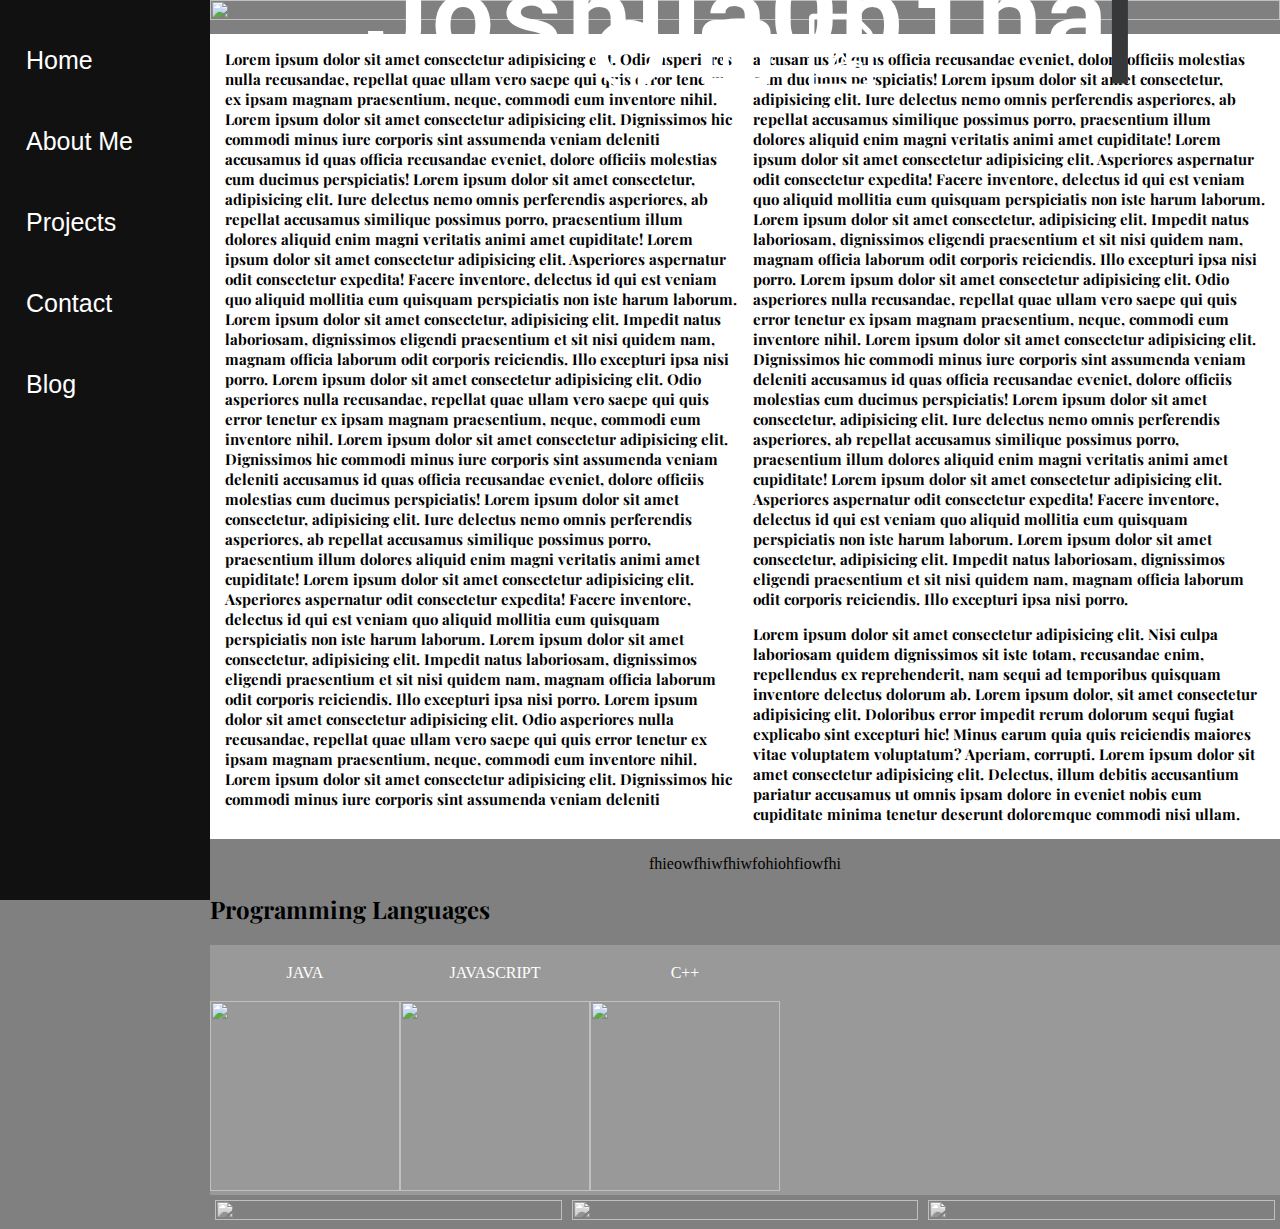
==== index.html @ 2908f367 "Addition of Glog button" ====
<!DOCTYPE html>
<html lang="en">
<head>
    <meta charset="UTF-8">
    <meta name="viewport" content="width=device-width, initial-scale=1.0">
    <meta http-equiv="X-UA-Compatible" content="ie=edge">
    <link rel="stylesheet" type="text/css" href="../stylesheet/casualhomestylesheet.css">
    <link rel="stylesheet" href="https://cdnjs.cloudflare.com/ajax/libs/font-awesome/4.7.0/css/font-awesome.min.css">
    <title>Home</title>
</head>
<body>
    <aside>
        <div class="sidenav">
        
               <div class="home">    <a href="/index.html">Home </a></div>
               <div class="about">   <a href="../html/about.html">About Me</a></div>     
               <div class="projects"><a href="../html/projects.html">Projects</a></div> <!--Fix the class name to projects -->
               <div class="contact"> <a href="../html/contact.html">Contact</a></div>  <!--Use jQuery to allow for smooth scrolling -->              
               <div class="blog">    <a href="/index.html">Blog</a></div>
        </div>
    </aside>

    <main>
        <div class="container">
        <img src="../img/main-img.jpg">
        <div class="search-container">
        <form>
            <!-- <input type="text" placeholder="Search.." name="search" id="search" onkeydown="return myFunction()" > -->
            <!-- <button type="submit"><i class="fa fa-search"></i></button> -->
        </form>
        </div>
        <div class="center-head"><h1>JoshuaObiha</h1></div>

        <a href="https://github.com/obihakenobi" target="_blank" class="fa fa-github" id="github-logo"></a>
        <a href="https://www.linkedin.com/in/joshua-obiha-6b6527150" target="_blank" class="fa fa-linkedin-square" id="linkedin-logo"></a>
        <a href="../pdf/Resume.pdf" target="_blank" class="fa fa-file-pdf-o" id="pdf-logo"></a>


        <!-- <form class="button-one" action="casualhome.html">/////////////////////////////////////////////////////////////////////////////////////////// -->
  
        <!-- <div class="button-one"><a href="../pdf/Resume.pdf"> RESUME </a></div> -->
        </div>
        <h1 class="header-one">Lorem ipsum dolor sit amet consectetur adipisicing elit. Odio asperiores nulla recusandae, repellat quae ullam vero saepe qui quis error tenetur ex ipsam magnam praesentium, neque, commodi eum inventore nihil.
                               Lorem ipsum dolor sit amet consectetur adipisicing elit. Dignissimos hic commodi minus iure corporis sint assumenda veniam deleniti accusamus id quas officia recusandae eveniet, dolore officiis molestias cum ducimus perspiciatis!
                               Lorem ipsum dolor sit amet consectetur, adipisicing elit. Iure delectus nemo omnis perferendis asperiores, ab repellat accusamus similique possimus porro, praesentium illum dolores aliquid enim magni veritatis animi amet cupiditate!
                               Lorem ipsum dolor sit amet consectetur adipisicing elit. Asperiores aspernatur odit consectetur expedita! Facere inventore, delectus id qui est veniam quo aliquid mollitia eum quisquam perspiciatis non iste harum laborum.
                               Lorem ipsum dolor sit amet consectetur, adipisicing elit. Impedit natus laboriosam, dignissimos eligendi praesentium et sit nisi quidem nam, magnam officia laborum odit corporis reiciendis. Illo excepturi ipsa nisi porro.
                               Lorem ipsum dolor sit amet consectetur adipisicing elit. Odio asperiores nulla recusandae, repellat quae ullam vero saepe qui quis error tenetur ex ipsam magnam praesentium, neque, commodi eum inventore nihil.
                               Lorem ipsum dolor sit amet consectetur adipisicing elit. Dignissimos hic commodi minus iure corporis sint assumenda veniam deleniti accusamus id quas officia recusandae eveniet, dolore officiis molestias cum ducimus perspiciatis!
                               Lorem ipsum dolor sit amet consectetur, adipisicing elit. Iure delectus nemo omnis perferendis asperiores, ab repellat accusamus similique possimus porro, praesentium illum dolores aliquid enim magni veritatis animi amet cupiditate!
                               Lorem ipsum dolor sit amet consectetur adipisicing elit. Asperiores aspernatur odit consectetur expedita! Facere inventore, delectus id qui est veniam quo aliquid mollitia eum quisquam perspiciatis non iste harum laborum.
                               Lorem ipsum dolor sit amet consectetur, adipisicing elit. Impedit natus laboriosam, dignissimos eligendi praesentium et sit nisi quidem nam, magnam officia laborum odit corporis reiciendis. Illo excepturi ipsa nisi porro.
                               Lorem ipsum dolor sit amet consectetur adipisicing elit. Odio asperiores nulla recusandae, repellat quae ullam vero saepe qui quis error tenetur ex ipsam magnam praesentium, neque, commodi eum inventore nihil.
                               Lorem ipsum dolor sit amet consectetur adipisicing elit. Dignissimos hic commodi minus iure corporis sint assumenda veniam deleniti accusamus id quas officia recusandae eveniet, dolore officiis molestias cum ducimus perspiciatis!
                               Lorem ipsum dolor sit amet consectetur, adipisicing elit. Iure delectus nemo omnis perferendis asperiores, ab repellat accusamus similique possimus porro, praesentium illum dolores aliquid enim magni veritatis animi amet cupiditate!
                               Lorem ipsum dolor sit amet consectetur adipisicing elit. Asperiores aspernatur odit consectetur expedita! Facere inventore, delectus id qui est veniam quo aliquid mollitia eum quisquam perspiciatis non iste harum laborum.
                               Lorem ipsum dolor sit amet consectetur, adipisicing elit. Impedit natus laboriosam, dignissimos eligendi praesentium et sit nisi quidem nam, magnam officia laborum odit corporis reiciendis. Illo excepturi ipsa nisi porro.
                               Lorem ipsum dolor sit amet consectetur adipisicing elit. Odio asperiores nulla recusandae, repellat quae ullam vero saepe qui quis error tenetur ex ipsam magnam praesentium, neque, commodi eum inventore nihil.
                               Lorem ipsum dolor sit amet consectetur adipisicing elit. Dignissimos hic commodi minus iure corporis sint assumenda veniam deleniti accusamus id quas officia recusandae eveniet, dolore officiis molestias cum ducimus perspiciatis!
                               Lorem ipsum dolor sit amet consectetur, adipisicing elit. Iure delectus nemo omnis perferendis asperiores, ab repellat accusamus similique possimus porro, praesentium illum dolores aliquid enim magni veritatis animi amet cupiditate!
                               Lorem ipsum dolor sit amet consectetur adipisicing elit. Asperiores aspernatur odit consectetur expedita! Facere inventore, delectus id qui est veniam quo aliquid mollitia eum quisquam perspiciatis non iste harum laborum.
                               Lorem ipsum dolor sit amet consectetur, adipisicing elit. Impedit natus laboriosam, dignissimos eligendi praesentium et sit nisi quidem nam, magnam officia laborum odit corporis reiciendis. Illo excepturi ipsa nisi porro.

                               <p>
                                   Lorem ipsum dolor sit amet consectetur adipisicing elit. Nisi culpa laboriosam quidem dignissimos sit iste totam, recusandae enim, repellendus ex reprehenderit, nam sequi ad temporibus quisquam inventore delectus dolorum ab. Lorem ipsum dolor, sit amet consectetur adipisicing elit. Doloribus error impedit rerum dolorum sequi fugiat explicabo sint excepturi hic! Minus earum quia quis reiciendis maiores vitae voluptatem voluptatum? Aperiam, corrupti.
                                   Lorem ipsum dolor sit amet consectetur adipisicing elit. Delectus, illum debitis accusantium pariatur accusamus ut omnis ipsam dolore in eveniet nobis eum cupiditate minima tenetur deserunt doloremque commodi nisi ullam.
                               </p>
        </h1>
        <p  class="paragraph-one">fhieowfhiwfhiwfohiohfiowfhi</p>


        <h2 class="header-two"> Programming Languages</h2>
        <ul>
            <li><a href="/html/projects.html">JAVA</a>
                <img src="https://wiki.faforever.com/images/2/21/Java_logo.jpg" style="width:190px;height:190px;"/>
            </li>
            <li><a href="/html/projects.html">JAVASCRIPT</a>
                <img src="http://pluspng.com/img-png/logo-javascript-png-file-javascript-logo-png-1052.png" style="width:190px;height:190px;"/>
            <li><a href="/html/projects.html">C++</a>
                <img src="https://i.redd.it/31b2ii8hchi31.jpg" style="width:190px;height:190px;"/>    
        </ul>
           







        <div class="row">
                <div class="column">
                    <img class="image-one" src="../img/img1.jpg" style="width: 100%;  ">
                </div>
                <div class="column">
                    <img class="image-two" src="../img/img2.jpg" style="width: 100%">
                </div>
                <div class="column">
                    <img class="image-three" src="../img/img3.jpg" style="width: 100%">
                </div>
        </div>

    </main>

    <!-- <div class="container-three"></div> -->


    <script>
        function myFunction(){
            console.log(document.getElementById('search').value);
        }

    </script>

    

    
    
</body>
</html>
---- stylesheet/casualhomestylesheet.css ----
@import url('https://fonts.googleapis.com/css?family=Playfair+Display');
@import url('https://fonts.googleapis.com/css?family=Roboto+Mono');


*{
    box-sizing: border-box;
}
body, html{
    height: calc(100% - 2em);
    margin: 0;
    /* font-family: '' */
    scrollbar-width: none;   
}
::-webkit-scrollbar {
    width: 0px;  /* Remove scrollbar space */
    background: transparent;  /* Optional: just make scrollbar invisible */
}

body{
    background: gray;
    background-repeat: no-repeat;
    background-attachment: fixed; 
    scrollbar-width: none; 
    overflow: -moz-scrollbars-none;
}

aside{
    /* color: #818181;
    display: grid;
    grid-template-columns: 1px;
    padding: 5em;  */
    background: blue;
}

div.sidenav{
    background: #111111;
    height: 100%;
    width: 210px;
    position: fixed;
    z-index: 1;
    top: 0;
    left: 0;
    /* background-color: #818181; */
    overflow-x: hidden;
    padding-top: 20px;
}

div.sidenav a{
    padding: 10px;
    text-decoration: none;
    font-size: 25px;
    color: #ffffff;
    font-family: -apple-system, BlinkMacSystemFont, 'Segoe UI', Roboto, Oxygen, Ubuntu, Cantarell, 'Open Sans', 'Helvetica Neue', sans-serif;
    display: block;
}

div.home{
    background: #111111;
    padding: 1em;
}
.home:hover{
    background-color: #ffffff; 

}
div.about{
    background: #111111;
    padding: 1em;
}
.about:hover{
    background-color: #ffffff;
}
div.projects{
    background: #111111;
    padding: 1em;
}
.projects:hover{
    background-color: #ffffff;
}

div.contact{
    background: #111111;
    padding: 1em;
}
.contact:hover{
    background-color: #ffffff;
}

div.blog{
    background: #111111;
    padding: 1em;
}
.blog:hover{
    background-color: #ffffff; 

}


div.sidenav a:hover{
    color: black;
}

main{
    margin-left: 210px;
    height: 100%; 
    background: gray;
   
    /* overflow: hidden; */
}
div.container{
    position: relative;
    text-align: center;
    color: #ffffff;
}
div.search-container{
    position: absolute;
    top: 1%;
    left: 83%;
    /* text-align: center; */
    width: 1em;
    height: 4em;
    

}

.search-container input[type=text] {
    padding: 6px;
    font-size: 17px;
    cursor: pointer;
    text-align: center;
    
    
}

.center-head h1{
    position: absolute; 
    top: 45%;
    left: 50%;
    transform: translate(-50%, -50%);
    color: #ffffff;
    font-family: 'Roboto Mono', monospace;
    font-size: 110px;
    overflow: hidden;

    border-right: .15em solid rgb(54, 56, 58);

    white-space: nowrap;

    margin: 0 auto;

    letter-spacing: .02em;
    -webkit-animation: typing 3.5s steps(30, end),blink-caret .5 steps-end infinite;

    animation: typing 3.5s steps(30, end), blink-caret .5s steps-end infinite;
}

#github-logo{
    position: absolute;
    font-size: 5em;
    text-align: center;
    top:  60%;
    left: 36%;
    text-decoration: none;   
}
#github-logo:link{
    color: #ffffff;
}
#github-logo:visited{
    color: #ffffff;
}
#github-logo:hover{
    color: #999999;
}
#github-logo:active{
    color: #ffffff;
}


#linkedin-logo{
    position: absolute;
    font-size: 5em;
    text-align: center;
    top:  60%;
    left: 46%;
    text-decoration: none;
}
#linkedin-logo:link{
    color: #ffffff;
}
#linkedin-logo:visited{
    color: #ffffff;
}
#linkedin-logo:hover{
    color: #999999;
}
#linkedin-logo:active{
    color: #ffffff;
}


#pdf-logo{
    position: absolute;
    font-size: 75px;
    text-align: center;
    top:  60%;
    left: 56%;
    text-decoration: none;   
}
#pdf-logo:link{
    color: #ffffff;
}
#pdf-logo:visited{
    color: #ffffff;
}
#pdf-logo:hover{
    color: #999999;
}
#pdf-logo:active{
    color: #ffffff;
}


@-webkit-keyframes typing {
    from { width: 0; }
    to {width: 100%; }
}
@-webkit-keyframes blink-caret {
    from, to { border-color: transparent; }
    50% { border-color: orange; }

}


@keyframes typing {
    from { width: 0; }
    to { width: 100%; }
}

@keyframes blink-caret {
    from, to { border-color: transparent; }
    50% { border-color: orange; }
  }


img{
    width: 100%;
    height: 70%;
}
div.column {
    float: left;
    width: 33.33%;
    padding: 5px;
  }

div.row::after {
    content: "";
    clear: both;
    display: table;
  }

ul {
    list-style-type: none;
    margin: 0;
    padding: 0;
    overflow: hidden;
    background-color: #999999;
  }
  
  li {
    float: left;
  }
  
  li a {
    display: grid;
    color: white;
    text-align: center;
    padding: 19px 19px;
    text-decoration: none;
  }
  
  /* Change the link color to #111 (black) on hover */
  li a:hover {
    background-color: #111;
  }

img.image-one {-webkit-filter: grayscale(100%);filter: grayscale(100%);} 
img.image-two {-webkit-filter: grayscale(100%);filter: grayscale(100%);} 
img.image-three {-webkit-filter: grayscale(100%);filter: grayscale(100%);}

button.button-one{
    position: absolute;
    color: white;
    left: 44.1%;
    top: 80%;
    height: 80px;
    width: 200px;
    background: black;
    /* text-align: center; */
}

h1.header-one{
    font-family: 'Playfair Display', serif;
    font-size: 15px;
    padding: 1em;
    width: 100%;
    column-count: 2;
    background: #ffffff;
}

h2.header-two{
    font-family: 'Playfair Display', serif;
    font-size: 15px auto;
    /* padding: 1em; */
    width: 50%;
}
p.paragraph-one{
    /* background: red; */
    text-align: center;

}
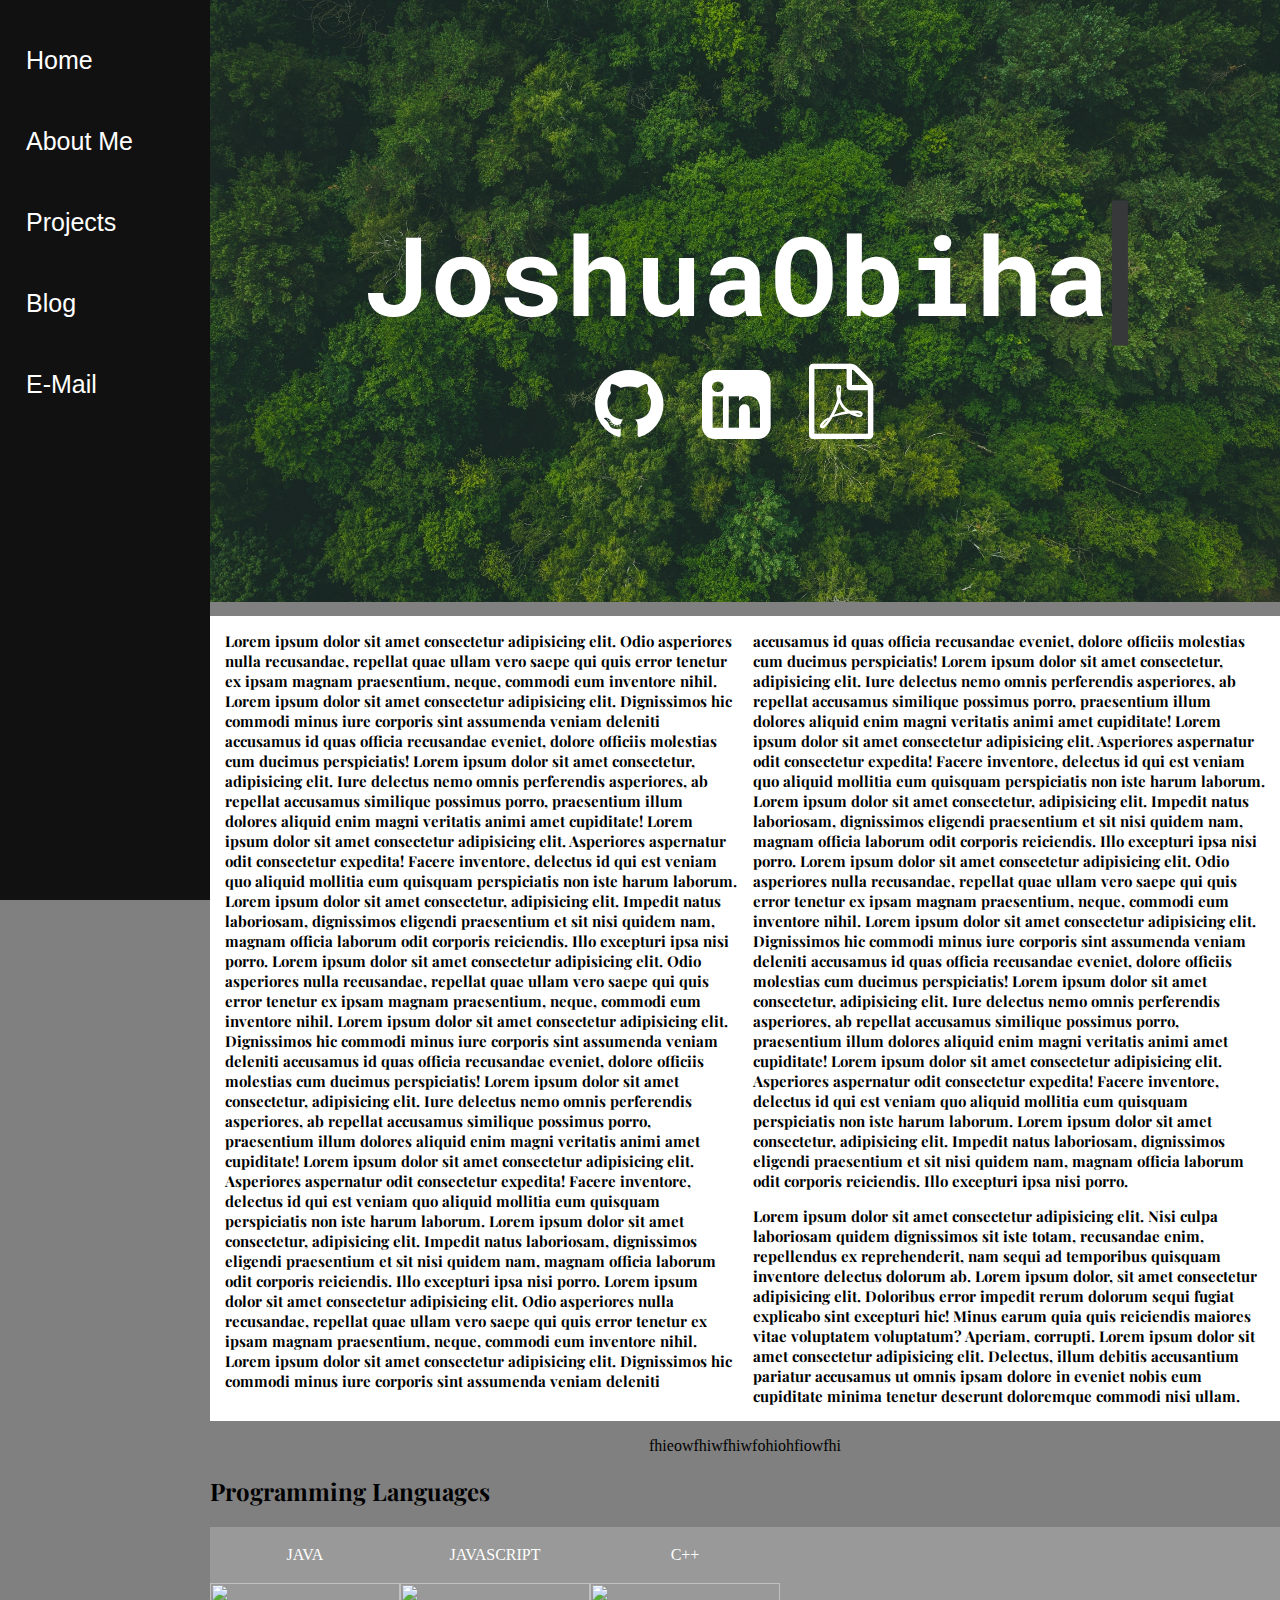
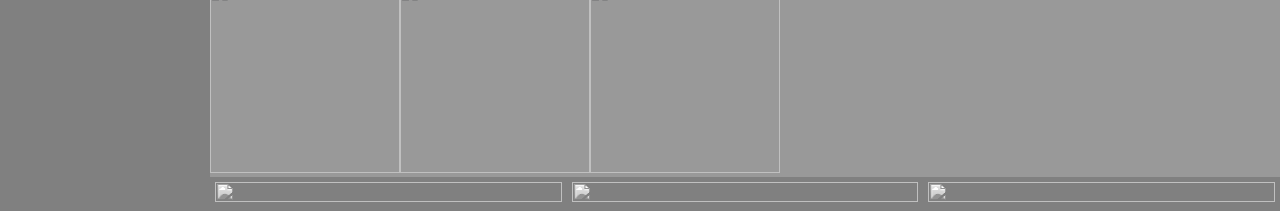
==== commit 2dacfc59: "Automatic Image slides" ====
--- a/index.html
+++ b/index.html
@@ -15,20 +15,41 @@
                <div class="home">    <a href="/index.html">Home </a></div>
                <div class="about">   <a href="../html/about.html">About Me</a></div>     
                <div class="projects"><a href="../html/projects.html">Projects</a></div> <!--Fix the class name to projects -->
-               <div class="contact"> <a href="../html/contact.html">Contact</a></div>  <!--Use jQuery to allow for smooth scrolling -->              
                <div class="blog">    <a href="/index.html">Blog</a></div>
+               <div class="contact"> <a href="mailto:joshua.obiha@hotmail.com" target="_top">E-Mail</a></div>  <!--Use jQuery to allow for smooth scrolling -->              
+             
         </div>
     </aside>
 
     <main>
         <div class="container">
-        <img src="../img/main-img.jpg">
-        <div class="search-container">
-        <form>
-            <!-- <input type="text" placeholder="Search.." name="search" id="search" onkeydown="return myFunction()" > -->
-            <!-- <button type="submit"><i class="fa fa-search"></i></button> -->
-        </form>
+        <!-- <img src="../img/main-img.jpg"> -->
+        <div class="mySlides fade">
+            
+                <img src="../img/main-img-1.jpg">
+        
+              </div>
+        <div class="mySlides fade">
+         
+                <img src="../img/main-img-2.jpg">
+               
         </div>
+        <div class="mySlides fade">
+             
+                <img src="../img/main-img-3.jpg">
+                
+        </div>
+        <div class="mySlides fade">
+                
+                <img src="../img/main-img-4.jpg">
+              
+        </div>
+        <div class="mySlides fade">
+               
+                <img src="../img/main-img-5.jpg">
+               
+        </div> 
+        
         <div class="center-head"><h1>JoshuaObiha</h1></div>
 
         <a href="https://github.com/obihakenobi" target="_blank" class="fa fa-github" id="github-logo"></a>
@@ -40,6 +61,16 @@
   
         <!-- <div class="button-one"><a href="../pdf/Resume.pdf"> RESUME </a></div> -->
         </div>
+
+
+        <div style="text-align: center">
+        <span class="dot"></span>
+        <span class="dot"></span>
+        <span class="dot"></span>
+        <span class="dot"></span>
+        <span class="dot"></span>
+    </div>
+
         <h1 class="header-one">Lorem ipsum dolor sit amet consectetur adipisicing elit. Odio asperiores nulla recusandae, repellat quae ullam vero saepe qui quis error tenetur ex ipsam magnam praesentium, neque, commodi eum inventore nihil.
                                Lorem ipsum dolor sit amet consectetur adipisicing elit. Dignissimos hic commodi minus iure corporis sint assumenda veniam deleniti accusamus id quas officia recusandae eveniet, dolore officiis molestias cum ducimus perspiciatis!
                                Lorem ipsum dolor sit amet consectetur, adipisicing elit. Iure delectus nemo omnis perferendis asperiores, ab repellat accusamus similique possimus porro, praesentium illum dolores aliquid enim magni veritatis animi amet cupiditate!
@@ -105,11 +136,26 @@
 
 
     <script>
-        function myFunction(){
-            console.log(document.getElementById('search').value);
+        var slideIndex = 0;
+        showSlides();
+        
+        function showSlides() {
+          var i;
+          var slides = document.getElementsByClassName("mySlides");
+          var dots = document.getElementsByClassName("dot");
+          for (i = 0; i < slides.length; i++) {
+            slides[i].style.display = "none";  
+          }
+          slideIndex++;
+          if (slideIndex > slides.length) {slideIndex = 1}    
+          for (i = 0; i < dots.length; i++) {
+            dots[i].className = dots[i].className.replace(" active", "");
+          }
+          slides[slideIndex-1].style.display = "block";  
+          dots[slideIndex-1].className += " active";
+          setTimeout(showSlides, 60000); // Change image every 60 seconds
         }
-
-    </script>
+        </script>
 
     
 
--- a/stylesheet/casualhomestylesheet.css
+++ b/stylesheet/casualhomestylesheet.css
@@ -5,6 +5,8 @@
 *{
     box-sizing: border-box;
 }
+
+
 body, html{
     height: calc(100% - 2em);
     margin: 0;
@@ -111,6 +113,25 @@
     text-align: center;
     color: #ffffff;
 }
+
+
+
+.fade {
+    -webkit-animation-name: fade;
+    -webkit-animation-duration: 1.5s; 
+    animation-name: fade;
+    animation-duration: 1.5s;
+}
+
+@-webkit-keyframes fade {
+    from {opacity: .04}
+    to {opacity: 1}
+}
+
+@keyframes fade {
+    from {opacity: .04}
+    to {opacity: 1}
+}
 div.search-container{
     position: absolute;
     top: 1%;
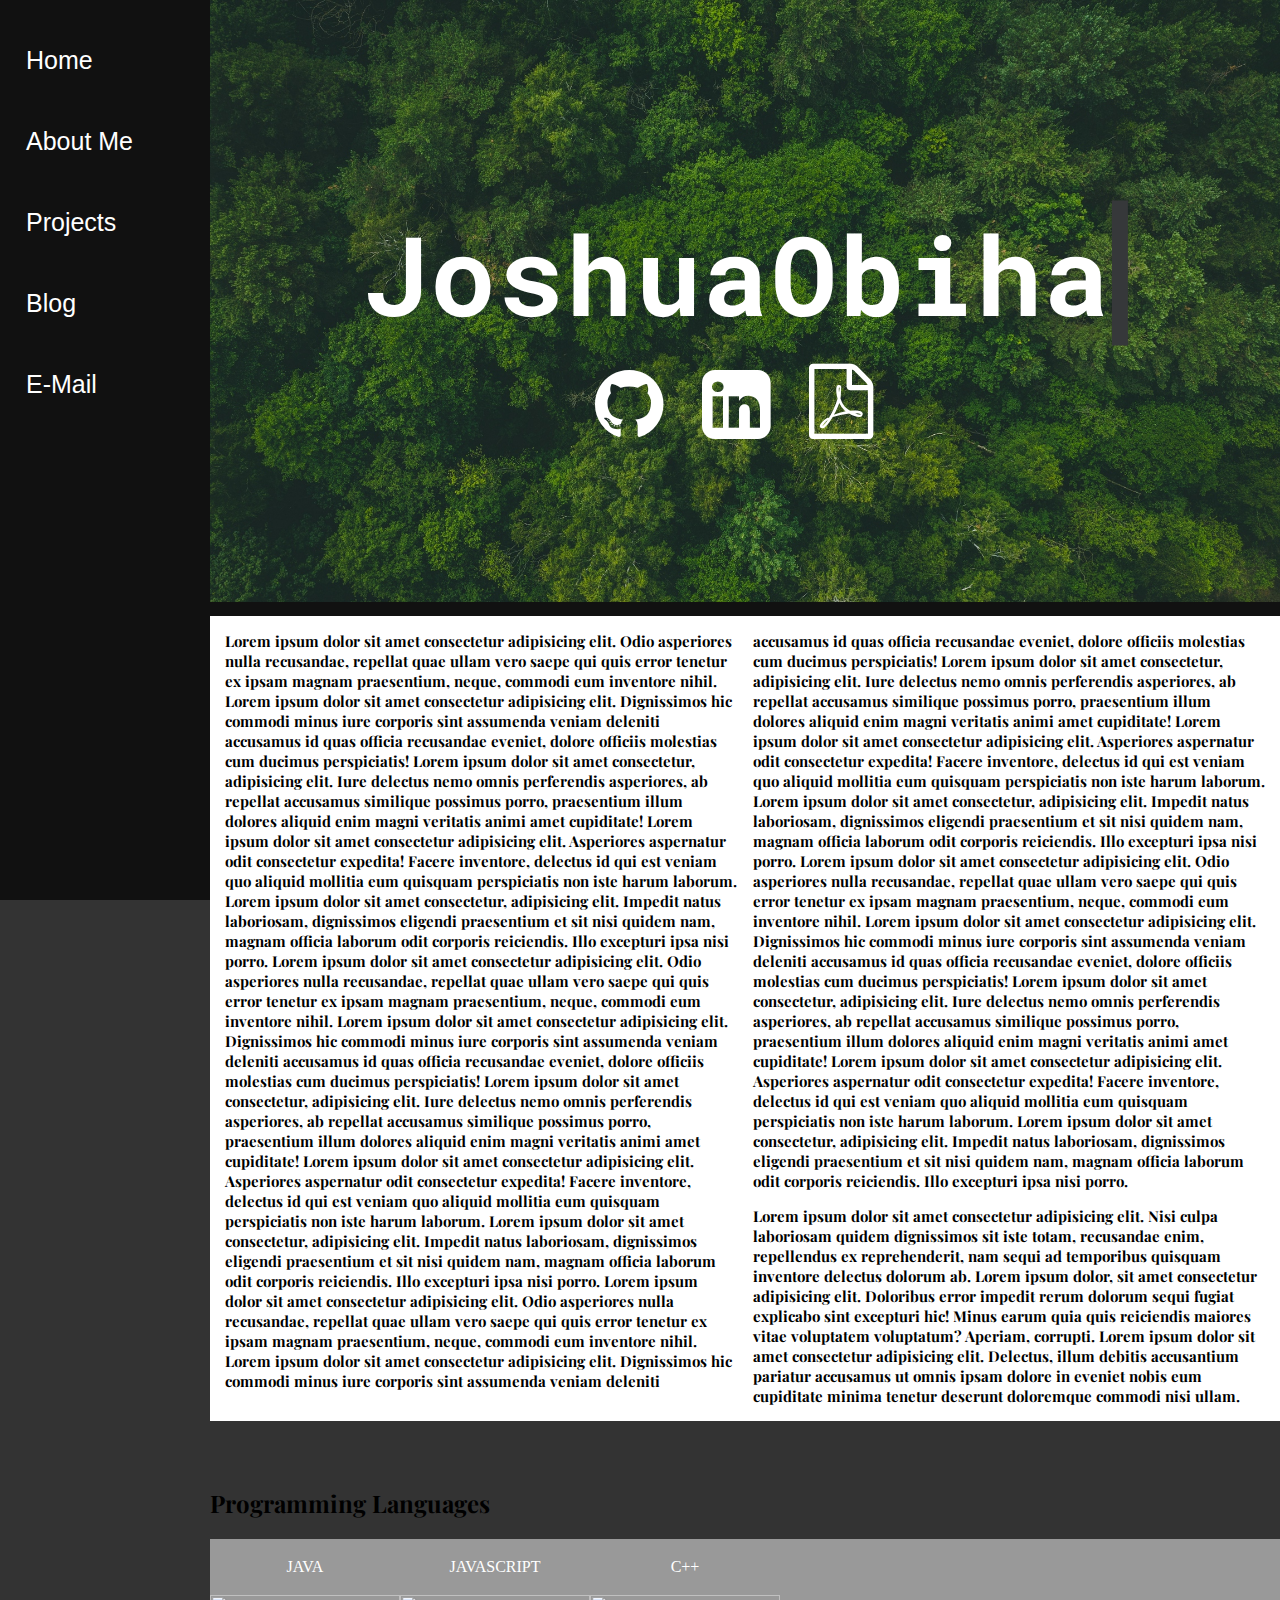
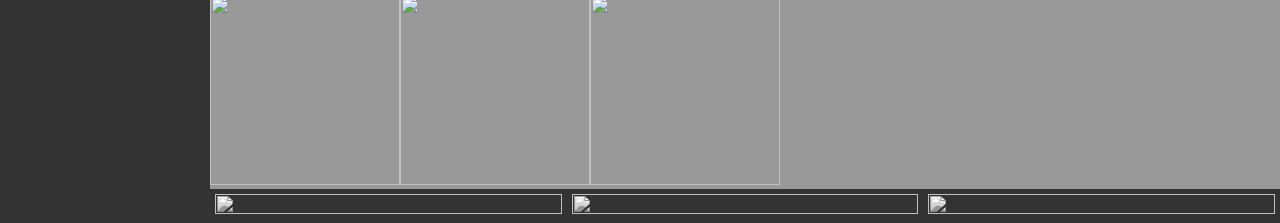
==== commit 3b5787a5: "Body colour Change" ====
--- a/index.html
+++ b/index.html
@@ -97,8 +97,10 @@
                                    Lorem ipsum dolor sit amet consectetur adipisicing elit. Delectus, illum debitis accusantium pariatur accusamus ut omnis ipsam dolore in eveniet nobis eum cupiditate minima tenetur deserunt doloremque commodi nisi ullam.
                                </p>
         </h1>
-        <p  class="paragraph-one">fhieowfhiwfhiwfohiohfiowfhi</p>
+        <!-- <p  class="paragraph-one"></p> -->
 
+        <br>
+        <br>
 
         <h2 class="header-two"> Programming Languages</h2>
         <ul>
@@ -132,7 +134,7 @@
 
     </main>
 
-    <!-- <div class="container-three"></div> -->
+   
 
 
     <script>
--- a/stylesheet/casualhomestylesheet.css
+++ b/stylesheet/casualhomestylesheet.css
@@ -19,7 +19,7 @@
 }
 
 body{
-    background: gray;
+    background: #333333;
     background-repeat: no-repeat;
     background-attachment: fixed; 
     scrollbar-width: none; 
@@ -104,7 +104,7 @@
 main{
     margin-left: 210px;
     height: 100%; 
-    background: gray;
+    background: #111111;
    
     /* overflow: hidden; */
 }
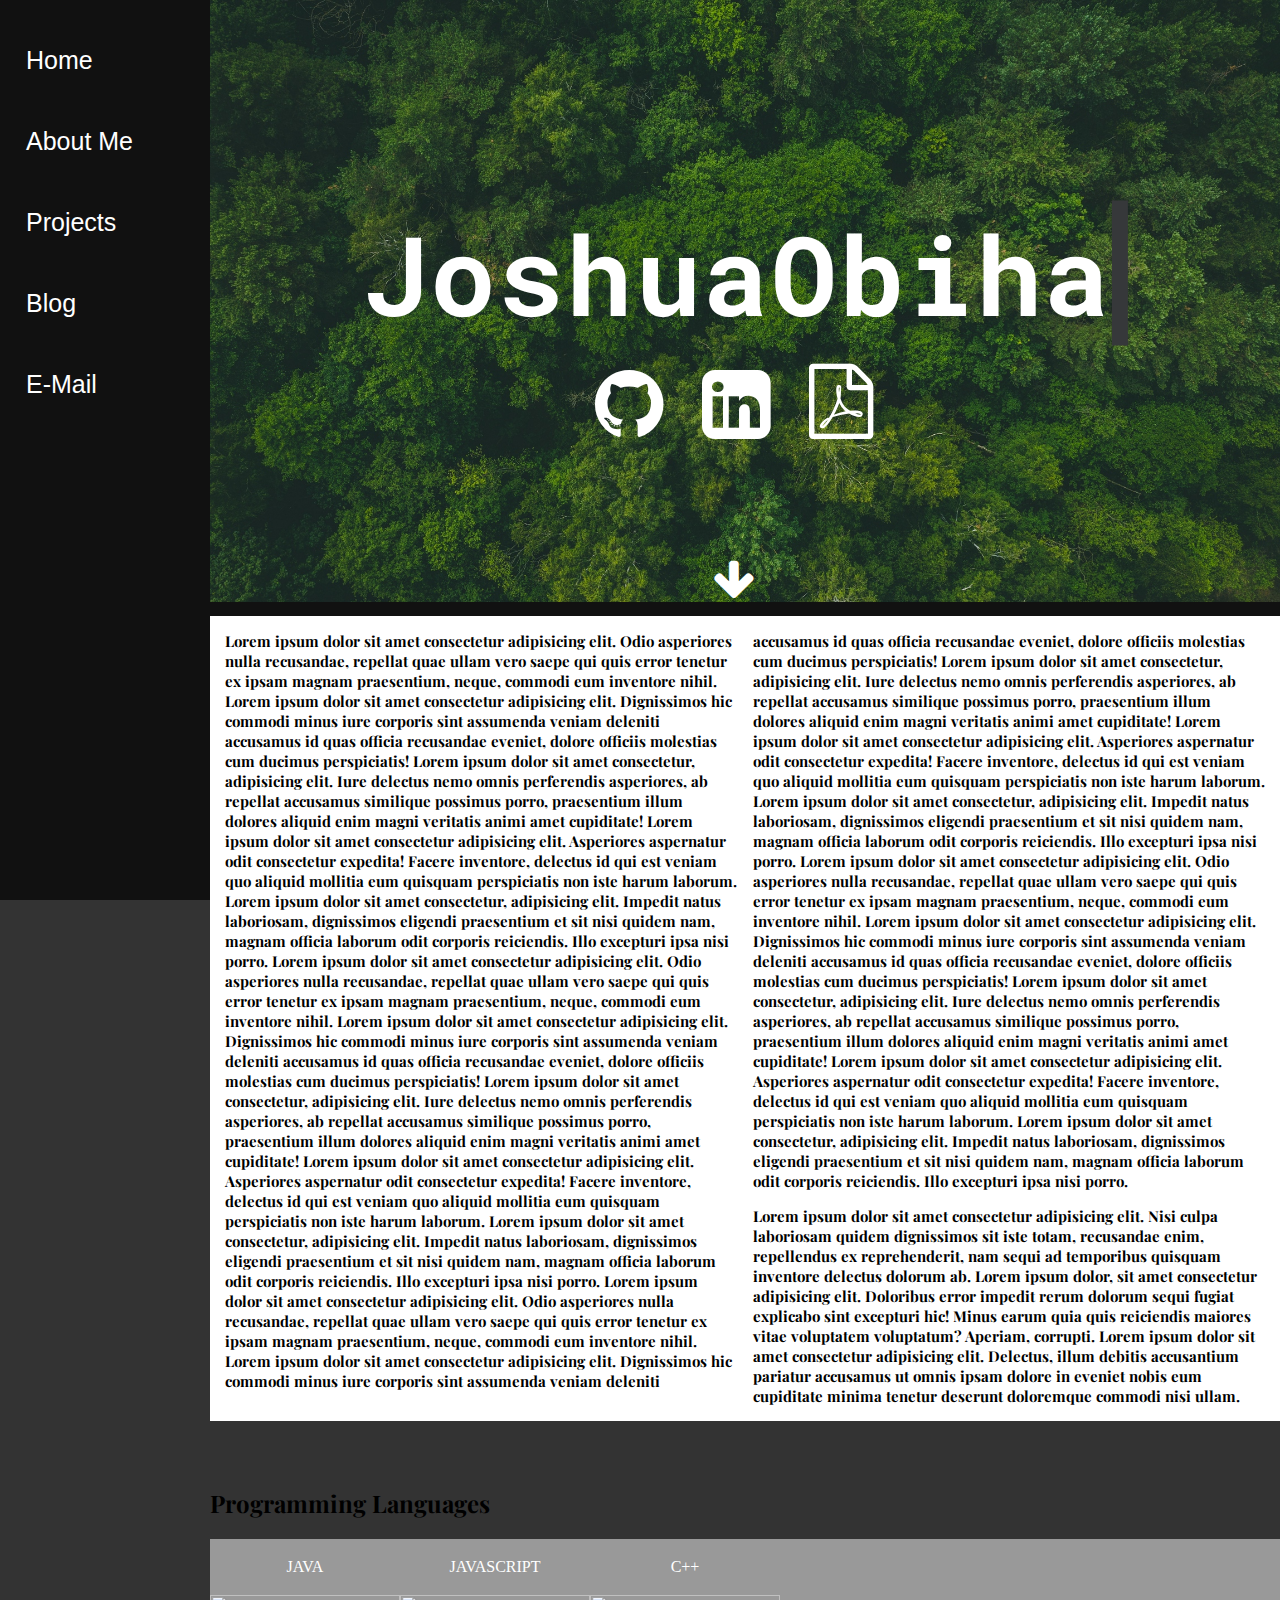
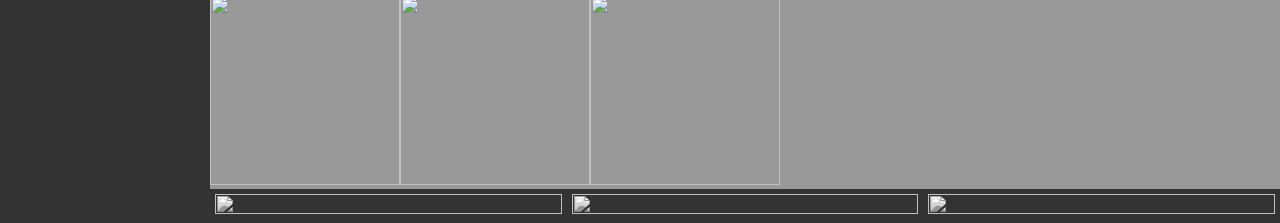
==== commit 7454470c: "animated arrow" ====
--- a/index.html
+++ b/index.html
@@ -55,6 +55,12 @@
         <a href="https://github.com/obihakenobi" target="_blank" class="fa fa-github" id="github-logo"></a>
         <a href="https://www.linkedin.com/in/joshua-obiha-6b6527150" target="_blank" class="fa fa-linkedin-square" id="linkedin-logo"></a>
         <a href="../pdf/Resume.pdf" target="_blank" class="fa fa-file-pdf-o" id="pdf-logo"></a>
+        
+        <div class="arrow bounce">
+                <a href="#" target="_blank" class="fa fa-arrow-down fa-2x" id="arrow-logo"></a>
+        </div>
+        
+
 
 
         <!-- <form class="button-one" action="casualhome.html">/////////////////////////////////////////////////////////////////////////////////////////// -->
@@ -69,7 +75,7 @@
         <span class="dot"></span>
         <span class="dot"></span>
         <span class="dot"></span>
-    </div>
+        </div>
 
         <h1 class="header-one">Lorem ipsum dolor sit amet consectetur adipisicing elit. Odio asperiores nulla recusandae, repellat quae ullam vero saepe qui quis error tenetur ex ipsam magnam praesentium, neque, commodi eum inventore nihil.
                                Lorem ipsum dolor sit amet consectetur adipisicing elit. Dignissimos hic commodi minus iure corporis sint assumenda veniam deleniti accusamus id quas officia recusandae eveniet, dolore officiis molestias cum ducimus perspiciatis!
--- a/stylesheet/casualhomestylesheet.css
+++ b/stylesheet/casualhomestylesheet.css
@@ -239,6 +239,51 @@
     color: #ffffff;
 }
 
+#arrow-logo{
+    position: absolute;
+    font-size: 45px;
+    text-align: center;
+    top:  92%;
+    left: 47%;
+    text-decoration: none;   
+}
+#arrow-logo:link{
+    color: #ffffff;
+}
+#arrow-logo:visited{
+    color: #ffffff;
+}
+#arrow-logo:hover{
+    color: #999999;
+}
+#arrow-logo:active{
+    color: #ffffff;
+}
+
+/* .arrow {
+    text-align: center;
+    margin: 8% 0;
+} */
+
+#arrow-logo {
+    -moz-animation: bounce 2s infinite;
+    -webkit-animation: bounce 2s infinite;
+     animation: bounce 2s infinite;
+}
+
+@keyframes bounce {
+    0%, 20%, 50%, 80%, 100% {
+        transform: translateY(0);
+    }
+    40% {
+        transform: translateY(-30px);
+    }
+    60% {
+        transform: translateY(-15px);
+    }
+}
+
+
 
 @-webkit-keyframes typing {
     from { width: 0; }
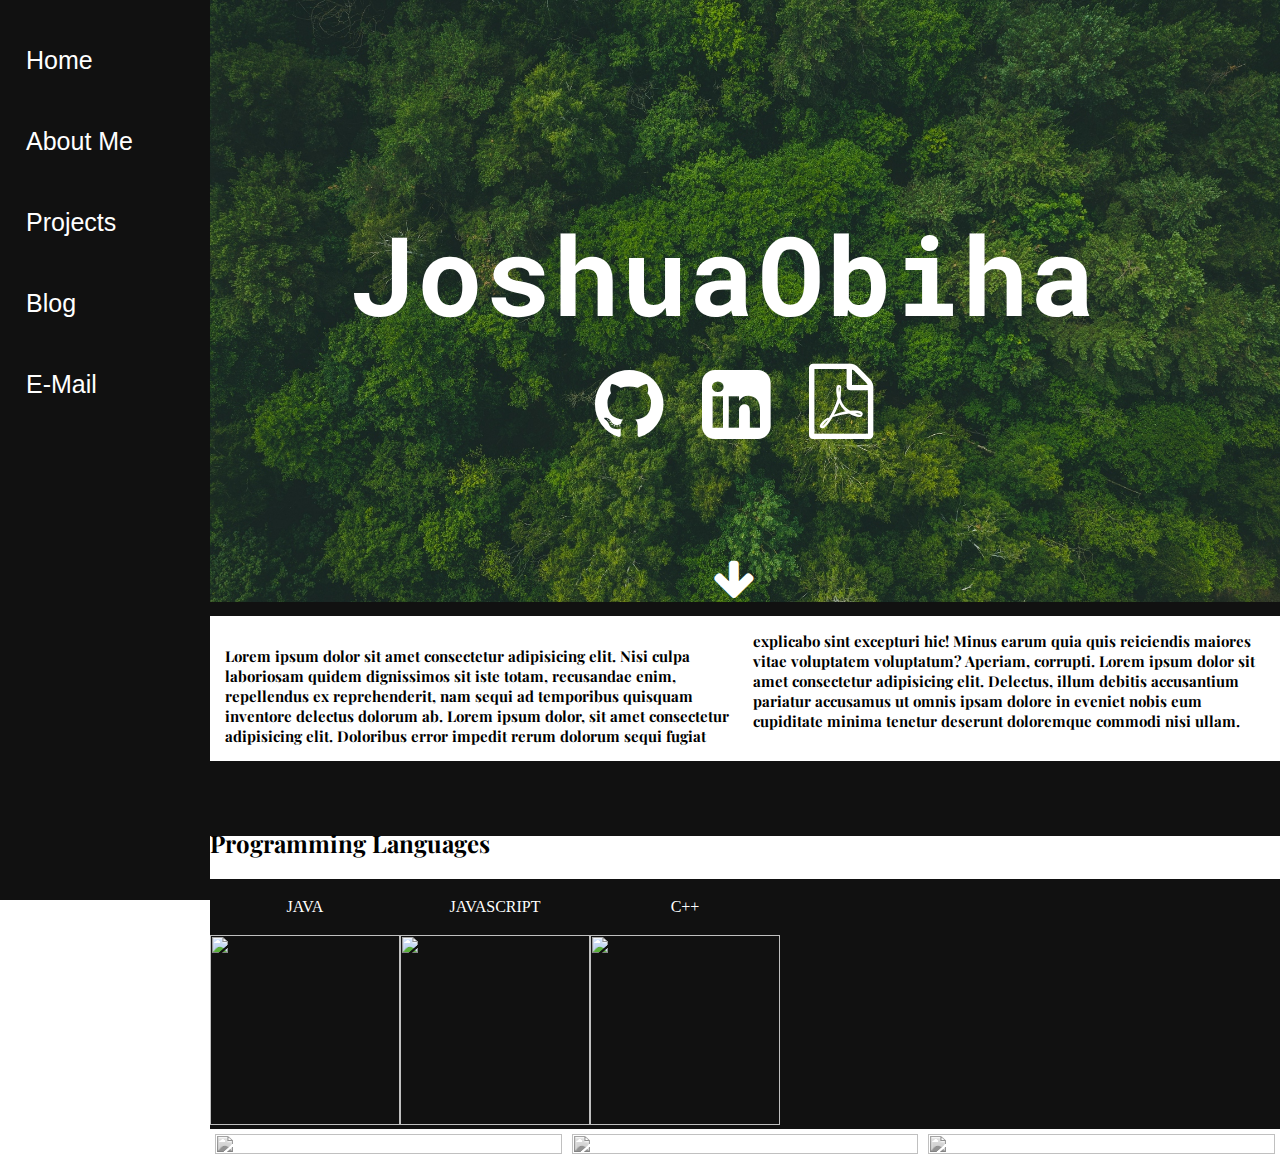
==== commit e1b2edd2: "Removal of Lorem Ipsum" ====
--- a/index.html
+++ b/index.html
@@ -77,27 +77,7 @@
         <span class="dot"></span>
         </div>
 
-        <h1 class="header-one">Lorem ipsum dolor sit amet consectetur adipisicing elit. Odio asperiores nulla recusandae, repellat quae ullam vero saepe qui quis error tenetur ex ipsam magnam praesentium, neque, commodi eum inventore nihil.
-                               Lorem ipsum dolor sit amet consectetur adipisicing elit. Dignissimos hic commodi minus iure corporis sint assumenda veniam deleniti accusamus id quas officia recusandae eveniet, dolore officiis molestias cum ducimus perspiciatis!
-                               Lorem ipsum dolor sit amet consectetur, adipisicing elit. Iure delectus nemo omnis perferendis asperiores, ab repellat accusamus similique possimus porro, praesentium illum dolores aliquid enim magni veritatis animi amet cupiditate!
-                               Lorem ipsum dolor sit amet consectetur adipisicing elit. Asperiores aspernatur odit consectetur expedita! Facere inventore, delectus id qui est veniam quo aliquid mollitia eum quisquam perspiciatis non iste harum laborum.
-                               Lorem ipsum dolor sit amet consectetur, adipisicing elit. Impedit natus laboriosam, dignissimos eligendi praesentium et sit nisi quidem nam, magnam officia laborum odit corporis reiciendis. Illo excepturi ipsa nisi porro.
-                               Lorem ipsum dolor sit amet consectetur adipisicing elit. Odio asperiores nulla recusandae, repellat quae ullam vero saepe qui quis error tenetur ex ipsam magnam praesentium, neque, commodi eum inventore nihil.
-                               Lorem ipsum dolor sit amet consectetur adipisicing elit. Dignissimos hic commodi minus iure corporis sint assumenda veniam deleniti accusamus id quas officia recusandae eveniet, dolore officiis molestias cum ducimus perspiciatis!
-                               Lorem ipsum dolor sit amet consectetur, adipisicing elit. Iure delectus nemo omnis perferendis asperiores, ab repellat accusamus similique possimus porro, praesentium illum dolores aliquid enim magni veritatis animi amet cupiditate!
-                               Lorem ipsum dolor sit amet consectetur adipisicing elit. Asperiores aspernatur odit consectetur expedita! Facere inventore, delectus id qui est veniam quo aliquid mollitia eum quisquam perspiciatis non iste harum laborum.
-                               Lorem ipsum dolor sit amet consectetur, adipisicing elit. Impedit natus laboriosam, dignissimos eligendi praesentium et sit nisi quidem nam, magnam officia laborum odit corporis reiciendis. Illo excepturi ipsa nisi porro.
-                               Lorem ipsum dolor sit amet consectetur adipisicing elit. Odio asperiores nulla recusandae, repellat quae ullam vero saepe qui quis error tenetur ex ipsam magnam praesentium, neque, commodi eum inventore nihil.
-                               Lorem ipsum dolor sit amet consectetur adipisicing elit. Dignissimos hic commodi minus iure corporis sint assumenda veniam deleniti accusamus id quas officia recusandae eveniet, dolore officiis molestias cum ducimus perspiciatis!
-                               Lorem ipsum dolor sit amet consectetur, adipisicing elit. Iure delectus nemo omnis perferendis asperiores, ab repellat accusamus similique possimus porro, praesentium illum dolores aliquid enim magni veritatis animi amet cupiditate!
-                               Lorem ipsum dolor sit amet consectetur adipisicing elit. Asperiores aspernatur odit consectetur expedita! Facere inventore, delectus id qui est veniam quo aliquid mollitia eum quisquam perspiciatis non iste harum laborum.
-                               Lorem ipsum dolor sit amet consectetur, adipisicing elit. Impedit natus laboriosam, dignissimos eligendi praesentium et sit nisi quidem nam, magnam officia laborum odit corporis reiciendis. Illo excepturi ipsa nisi porro.
-                               Lorem ipsum dolor sit amet consectetur adipisicing elit. Odio asperiores nulla recusandae, repellat quae ullam vero saepe qui quis error tenetur ex ipsam magnam praesentium, neque, commodi eum inventore nihil.
-                               Lorem ipsum dolor sit amet consectetur adipisicing elit. Dignissimos hic commodi minus iure corporis sint assumenda veniam deleniti accusamus id quas officia recusandae eveniet, dolore officiis molestias cum ducimus perspiciatis!
-                               Lorem ipsum dolor sit amet consectetur, adipisicing elit. Iure delectus nemo omnis perferendis asperiores, ab repellat accusamus similique possimus porro, praesentium illum dolores aliquid enim magni veritatis animi amet cupiditate!
-                               Lorem ipsum dolor sit amet consectetur adipisicing elit. Asperiores aspernatur odit consectetur expedita! Facere inventore, delectus id qui est veniam quo aliquid mollitia eum quisquam perspiciatis non iste harum laborum.
-                               Lorem ipsum dolor sit amet consectetur, adipisicing elit. Impedit natus laboriosam, dignissimos eligendi praesentium et sit nisi quidem nam, magnam officia laborum odit corporis reiciendis. Illo excepturi ipsa nisi porro.
-
+        <h1 class="header-one">
                                <p>
                                    Lorem ipsum dolor sit amet consectetur adipisicing elit. Nisi culpa laboriosam quidem dignissimos sit iste totam, recusandae enim, repellendus ex reprehenderit, nam sequi ad temporibus quisquam inventore delectus dolorum ab. Lorem ipsum dolor, sit amet consectetur adipisicing elit. Doloribus error impedit rerum dolorum sequi fugiat explicabo sint excepturi hic! Minus earum quia quis reiciendis maiores vitae voluptatem voluptatum? Aperiam, corrupti.
                                    Lorem ipsum dolor sit amet consectetur adipisicing elit. Delectus, illum debitis accusantium pariatur accusamus ut omnis ipsam dolore in eveniet nobis eum cupiditate minima tenetur deserunt doloremque commodi nisi ullam.
--- a/stylesheet/casualhomestylesheet.css
+++ b/stylesheet/casualhomestylesheet.css
@@ -19,7 +19,7 @@
 }
 
 body{
-    background: #333333;
+    background: #FFFFFF;
     background-repeat: no-repeat;
     background-attachment: fixed; 
     scrollbar-width: none; 
@@ -155,14 +155,14 @@
 .center-head h1{
     position: absolute; 
     top: 45%;
-    left: 50%;
+    left: 48%;
     transform: translate(-50%, -50%);
     color: #ffffff;
     font-family: 'Roboto Mono', monospace;
     font-size: 110px;
     overflow: hidden;
 
-    border-right: .15em solid rgb(54, 56, 58);
+    /* border-right: .15em solid rgb(54, 56, 58); */
 
     white-space: nowrap;
 
@@ -328,7 +328,7 @@
     margin: 0;
     padding: 0;
     overflow: hidden;
-    background-color: #999999;
+    background-color: #111111;
   }
   
   li {
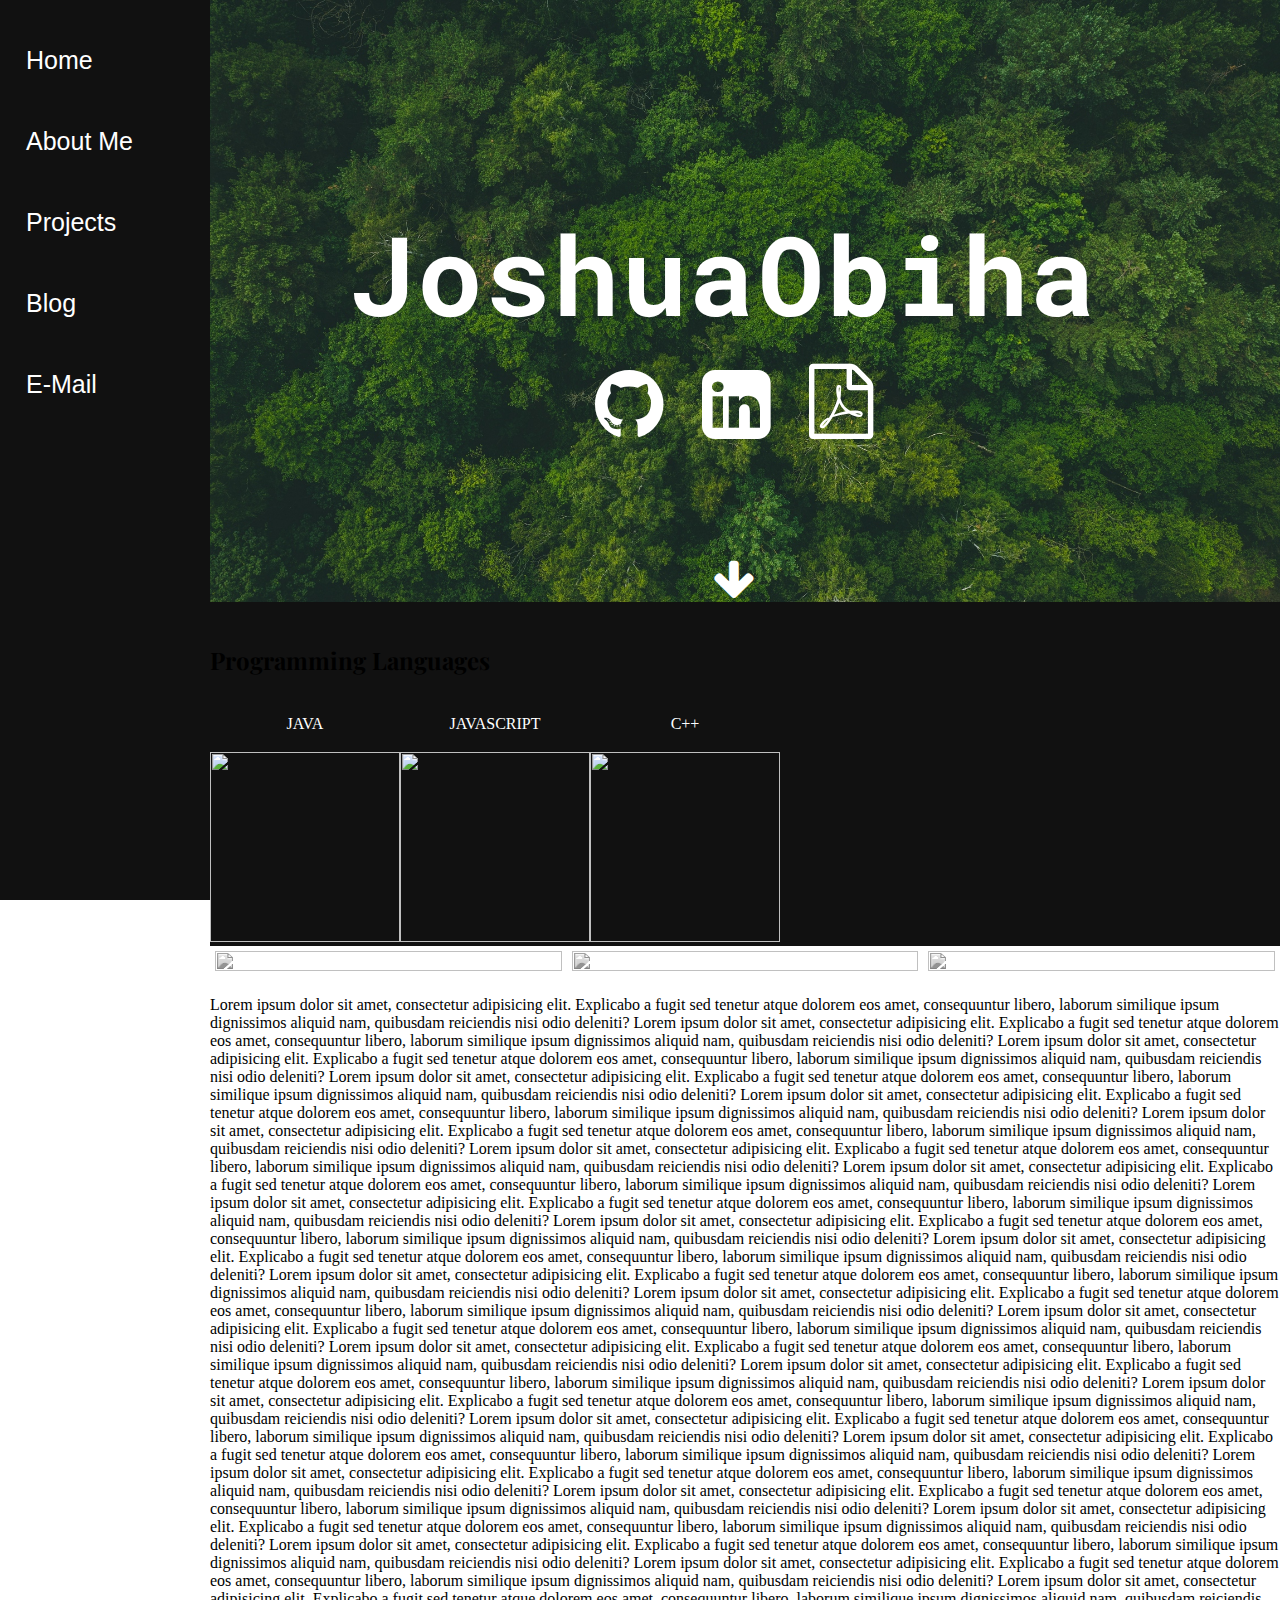
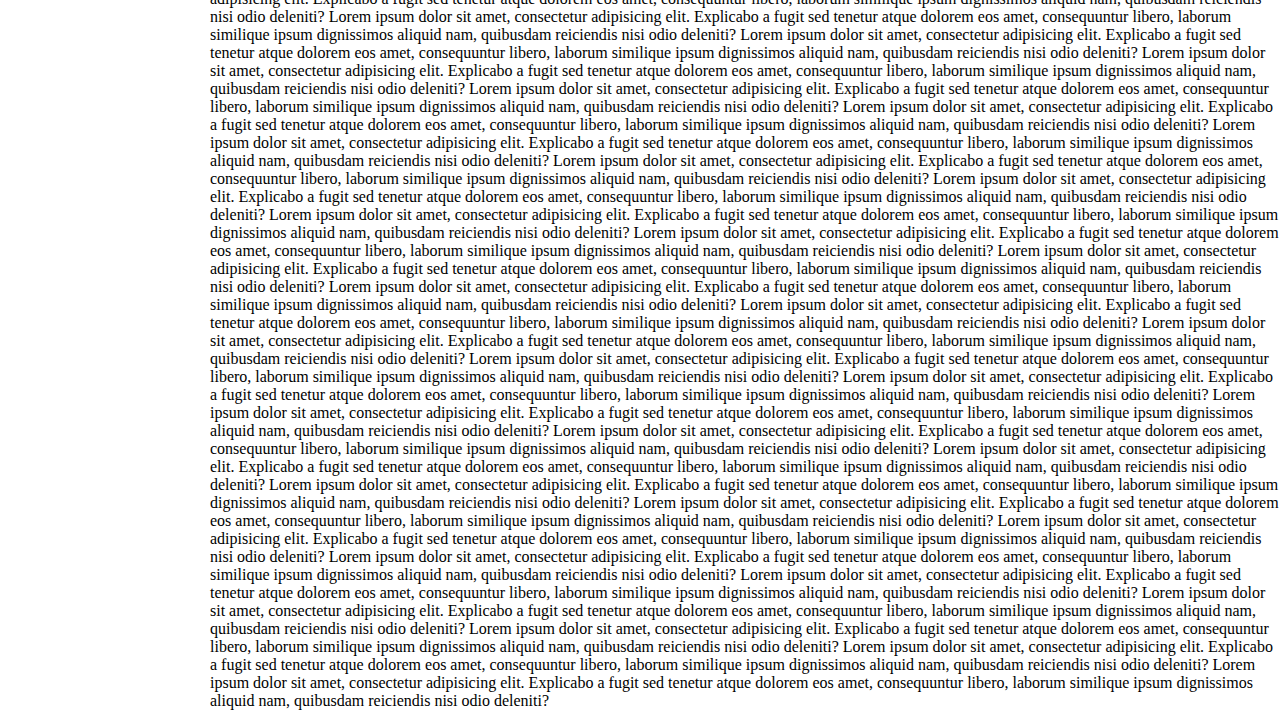
==== commit b00378b8: "removed Mobile and added simple scroll" ====
--- a/index.html
+++ b/index.html
@@ -57,7 +57,7 @@
         <a href="../pdf/Resume.pdf" target="_blank" class="fa fa-file-pdf-o" id="pdf-logo"></a>
         
         <div class="arrow bounce">
-                <a href="#" target="_blank" class="fa fa-arrow-down fa-2x" id="arrow-logo"></a>
+                <a href="#scroll" class="fa fa-arrow-down fa-2x" id="arrow-logo"></a>
         </div>
         
 
@@ -77,18 +77,12 @@
         <span class="dot"></span>
         </div>
 
-        <h1 class="header-one">
-                               <p>
-                                   Lorem ipsum dolor sit amet consectetur adipisicing elit. Nisi culpa laboriosam quidem dignissimos sit iste totam, recusandae enim, repellendus ex reprehenderit, nam sequi ad temporibus quisquam inventore delectus dolorum ab. Lorem ipsum dolor, sit amet consectetur adipisicing elit. Doloribus error impedit rerum dolorum sequi fugiat explicabo sint excepturi hic! Minus earum quia quis reiciendis maiores vitae voluptatem voluptatum? Aperiam, corrupti.
-                                   Lorem ipsum dolor sit amet consectetur adipisicing elit. Delectus, illum debitis accusantium pariatur accusamus ut omnis ipsam dolore in eveniet nobis eum cupiditate minima tenetur deserunt doloremque commodi nisi ullam.
-                               </p>
-        </h1>
-        <!-- <p  class="paragraph-one"></p> -->
-
-        <br>
-        <br>
-
-        <h2 class="header-two"> Programming Languages</h2>
+       <br id="scroll">
+      
+       
+       
+        <h2 class="header-two" > Programming Languages</h2>
+
         <ul>
             <li><a href="/html/projects.html">JAVA</a>
                 <img src="https://wiki.faforever.com/images/2/21/Java_logo.jpg" style="width:190px;height:190px;"/>
@@ -117,6 +111,64 @@
                     <img class="image-three" src="../img/img3.jpg" style="width: 100%">
                 </div>
         </div>
+
+
+        <p>
+            Lorem ipsum dolor sit amet, consectetur adipisicing elit. Explicabo a fugit sed tenetur atque dolorem eos amet, consequuntur libero, laborum similique ipsum dignissimos aliquid nam, quibusdam reiciendis nisi odio deleniti?
+            Lorem ipsum dolor sit amet, consectetur adipisicing elit. Explicabo a fugit sed tenetur atque dolorem eos amet, consequuntur libero, laborum similique ipsum dignissimos aliquid nam, quibusdam reiciendis nisi odio deleniti?
+            Lorem ipsum dolor sit amet, consectetur adipisicing elit. Explicabo a fugit sed tenetur atque dolorem eos amet, consequuntur libero, laborum similique ipsum dignissimos aliquid nam, quibusdam reiciendis nisi odio deleniti?
+            Lorem ipsum dolor sit amet, consectetur adipisicing elit. Explicabo a fugit sed tenetur atque dolorem eos amet, consequuntur libero, laborum similique ipsum dignissimos aliquid nam, quibusdam reiciendis nisi odio deleniti?
+            Lorem ipsum dolor sit amet, consectetur adipisicing elit. Explicabo a fugit sed tenetur atque dolorem eos amet, consequuntur libero, laborum similique ipsum dignissimos aliquid nam, quibusdam reiciendis nisi odio deleniti?
+            Lorem ipsum dolor sit amet, consectetur adipisicing elit. Explicabo a fugit sed tenetur atque dolorem eos amet, consequuntur libero, laborum similique ipsum dignissimos aliquid nam, quibusdam reiciendis nisi odio deleniti?
+            Lorem ipsum dolor sit amet, consectetur adipisicing elit. Explicabo a fugit sed tenetur atque dolorem eos amet, consequuntur libero, laborum similique ipsum dignissimos aliquid nam, quibusdam reiciendis nisi odio deleniti?
+            Lorem ipsum dolor sit amet, consectetur adipisicing elit. Explicabo a fugit sed tenetur atque dolorem eos amet, consequuntur libero, laborum similique ipsum dignissimos aliquid nam, quibusdam reiciendis nisi odio deleniti?
+            Lorem ipsum dolor sit amet, consectetur adipisicing elit. Explicabo a fugit sed tenetur atque dolorem eos amet, consequuntur libero, laborum similique ipsum dignissimos aliquid nam, quibusdam reiciendis nisi odio deleniti?
+            Lorem ipsum dolor sit amet, consectetur adipisicing elit. Explicabo a fugit sed tenetur atque dolorem eos amet, consequuntur libero, laborum similique ipsum dignissimos aliquid nam, quibusdam reiciendis nisi odio deleniti?
+            Lorem ipsum dolor sit amet, consectetur adipisicing elit. Explicabo a fugit sed tenetur atque dolorem eos amet, consequuntur libero, laborum similique ipsum dignissimos aliquid nam, quibusdam reiciendis nisi odio deleniti?
+            Lorem ipsum dolor sit amet, consectetur adipisicing elit. Explicabo a fugit sed tenetur atque dolorem eos amet, consequuntur libero, laborum similique ipsum dignissimos aliquid nam, quibusdam reiciendis nisi odio deleniti?
+            Lorem ipsum dolor sit amet, consectetur adipisicing elit. Explicabo a fugit sed tenetur atque dolorem eos amet, consequuntur libero, laborum similique ipsum dignissimos aliquid nam, quibusdam reiciendis nisi odio deleniti?
+            Lorem ipsum dolor sit amet, consectetur adipisicing elit. Explicabo a fugit sed tenetur atque dolorem eos amet, consequuntur libero, laborum similique ipsum dignissimos aliquid nam, quibusdam reiciendis nisi odio deleniti?
+            Lorem ipsum dolor sit amet, consectetur adipisicing elit. Explicabo a fugit sed tenetur atque dolorem eos amet, consequuntur libero, laborum similique ipsum dignissimos aliquid nam, quibusdam reiciendis nisi odio deleniti?
+            Lorem ipsum dolor sit amet, consectetur adipisicing elit. Explicabo a fugit sed tenetur atque dolorem eos amet, consequuntur libero, laborum similique ipsum dignissimos aliquid nam, quibusdam reiciendis nisi odio deleniti?
+            Lorem ipsum dolor sit amet, consectetur adipisicing elit. Explicabo a fugit sed tenetur atque dolorem eos amet, consequuntur libero, laborum similique ipsum dignissimos aliquid nam, quibusdam reiciendis nisi odio deleniti?
+            Lorem ipsum dolor sit amet, consectetur adipisicing elit. Explicabo a fugit sed tenetur atque dolorem eos amet, consequuntur libero, laborum similique ipsum dignissimos aliquid nam, quibusdam reiciendis nisi odio deleniti?
+            Lorem ipsum dolor sit amet, consectetur adipisicing elit. Explicabo a fugit sed tenetur atque dolorem eos amet, consequuntur libero, laborum similique ipsum dignissimos aliquid nam, quibusdam reiciendis nisi odio deleniti?
+            Lorem ipsum dolor sit amet, consectetur adipisicing elit. Explicabo a fugit sed tenetur atque dolorem eos amet, consequuntur libero, laborum similique ipsum dignissimos aliquid nam, quibusdam reiciendis nisi odio deleniti?
+            Lorem ipsum dolor sit amet, consectetur adipisicing elit. Explicabo a fugit sed tenetur atque dolorem eos amet, consequuntur libero, laborum similique ipsum dignissimos aliquid nam, quibusdam reiciendis nisi odio deleniti?
+            Lorem ipsum dolor sit amet, consectetur adipisicing elit. Explicabo a fugit sed tenetur atque dolorem eos amet, consequuntur libero, laborum similique ipsum dignissimos aliquid nam, quibusdam reiciendis nisi odio deleniti?
+            Lorem ipsum dolor sit amet, consectetur adipisicing elit. Explicabo a fugit sed tenetur atque dolorem eos amet, consequuntur libero, laborum similique ipsum dignissimos aliquid nam, quibusdam reiciendis nisi odio deleniti?
+            Lorem ipsum dolor sit amet, consectetur adipisicing elit. Explicabo a fugit sed tenetur atque dolorem eos amet, consequuntur libero, laborum similique ipsum dignissimos aliquid nam, quibusdam reiciendis nisi odio deleniti?
+            Lorem ipsum dolor sit amet, consectetur adipisicing elit. Explicabo a fugit sed tenetur atque dolorem eos amet, consequuntur libero, laborum similique ipsum dignissimos aliquid nam, quibusdam reiciendis nisi odio deleniti?
+            Lorem ipsum dolor sit amet, consectetur adipisicing elit. Explicabo a fugit sed tenetur atque dolorem eos amet, consequuntur libero, laborum similique ipsum dignissimos aliquid nam, quibusdam reiciendis nisi odio deleniti?
+            Lorem ipsum dolor sit amet, consectetur adipisicing elit. Explicabo a fugit sed tenetur atque dolorem eos amet, consequuntur libero, laborum similique ipsum dignissimos aliquid nam, quibusdam reiciendis nisi odio deleniti?
+            Lorem ipsum dolor sit amet, consectetur adipisicing elit. Explicabo a fugit sed tenetur atque dolorem eos amet, consequuntur libero, laborum similique ipsum dignissimos aliquid nam, quibusdam reiciendis nisi odio deleniti?
+            Lorem ipsum dolor sit amet, consectetur adipisicing elit. Explicabo a fugit sed tenetur atque dolorem eos amet, consequuntur libero, laborum similique ipsum dignissimos aliquid nam, quibusdam reiciendis nisi odio deleniti?
+            Lorem ipsum dolor sit amet, consectetur adipisicing elit. Explicabo a fugit sed tenetur atque dolorem eos amet, consequuntur libero, laborum similique ipsum dignissimos aliquid nam, quibusdam reiciendis nisi odio deleniti?
+            Lorem ipsum dolor sit amet, consectetur adipisicing elit. Explicabo a fugit sed tenetur atque dolorem eos amet, consequuntur libero, laborum similique ipsum dignissimos aliquid nam, quibusdam reiciendis nisi odio deleniti?
+            Lorem ipsum dolor sit amet, consectetur adipisicing elit. Explicabo a fugit sed tenetur atque dolorem eos amet, consequuntur libero, laborum similique ipsum dignissimos aliquid nam, quibusdam reiciendis nisi odio deleniti?
+            Lorem ipsum dolor sit amet, consectetur adipisicing elit. Explicabo a fugit sed tenetur atque dolorem eos amet, consequuntur libero, laborum similique ipsum dignissimos aliquid nam, quibusdam reiciendis nisi odio deleniti?
+            Lorem ipsum dolor sit amet, consectetur adipisicing elit. Explicabo a fugit sed tenetur atque dolorem eos amet, consequuntur libero, laborum similique ipsum dignissimos aliquid nam, quibusdam reiciendis nisi odio deleniti?
+            Lorem ipsum dolor sit amet, consectetur adipisicing elit. Explicabo a fugit sed tenetur atque dolorem eos amet, consequuntur libero, laborum similique ipsum dignissimos aliquid nam, quibusdam reiciendis nisi odio deleniti?
+            Lorem ipsum dolor sit amet, consectetur adipisicing elit. Explicabo a fugit sed tenetur atque dolorem eos amet, consequuntur libero, laborum similique ipsum dignissimos aliquid nam, quibusdam reiciendis nisi odio deleniti?
+            Lorem ipsum dolor sit amet, consectetur adipisicing elit. Explicabo a fugit sed tenetur atque dolorem eos amet, consequuntur libero, laborum similique ipsum dignissimos aliquid nam, quibusdam reiciendis nisi odio deleniti?
+            Lorem ipsum dolor sit amet, consectetur adipisicing elit. Explicabo a fugit sed tenetur atque dolorem eos amet, consequuntur libero, laborum similique ipsum dignissimos aliquid nam, quibusdam reiciendis nisi odio deleniti?
+            Lorem ipsum dolor sit amet, consectetur adipisicing elit. Explicabo a fugit sed tenetur atque dolorem eos amet, consequuntur libero, laborum similique ipsum dignissimos aliquid nam, quibusdam reiciendis nisi odio deleniti?
+            Lorem ipsum dolor sit amet, consectetur adipisicing elit. Explicabo a fugit sed tenetur atque dolorem eos amet, consequuntur libero, laborum similique ipsum dignissimos aliquid nam, quibusdam reiciendis nisi odio deleniti?
+            Lorem ipsum dolor sit amet, consectetur adipisicing elit. Explicabo a fugit sed tenetur atque dolorem eos amet, consequuntur libero, laborum similique ipsum dignissimos aliquid nam, quibusdam reiciendis nisi odio deleniti?
+            Lorem ipsum dolor sit amet, consectetur adipisicing elit. Explicabo a fugit sed tenetur atque dolorem eos amet, consequuntur libero, laborum similique ipsum dignissimos aliquid nam, quibusdam reiciendis nisi odio deleniti?
+            Lorem ipsum dolor sit amet, consectetur adipisicing elit. Explicabo a fugit sed tenetur atque dolorem eos amet, consequuntur libero, laborum similique ipsum dignissimos aliquid nam, quibusdam reiciendis nisi odio deleniti?
+            Lorem ipsum dolor sit amet, consectetur adipisicing elit. Explicabo a fugit sed tenetur atque dolorem eos amet, consequuntur libero, laborum similique ipsum dignissimos aliquid nam, quibusdam reiciendis nisi odio deleniti?
+            Lorem ipsum dolor sit amet, consectetur adipisicing elit. Explicabo a fugit sed tenetur atque dolorem eos amet, consequuntur libero, laborum similique ipsum dignissimos aliquid nam, quibusdam reiciendis nisi odio deleniti?
+            Lorem ipsum dolor sit amet, consectetur adipisicing elit. Explicabo a fugit sed tenetur atque dolorem eos amet, consequuntur libero, laborum similique ipsum dignissimos aliquid nam, quibusdam reiciendis nisi odio deleniti?
+            Lorem ipsum dolor sit amet, consectetur adipisicing elit. Explicabo a fugit sed tenetur atque dolorem eos amet, consequuntur libero, laborum similique ipsum dignissimos aliquid nam, quibusdam reiciendis nisi odio deleniti?
+            Lorem ipsum dolor sit amet, consectetur adipisicing elit. Explicabo a fugit sed tenetur atque dolorem eos amet, consequuntur libero, laborum similique ipsum dignissimos aliquid nam, quibusdam reiciendis nisi odio deleniti?
+            Lorem ipsum dolor sit amet, consectetur adipisicing elit. Explicabo a fugit sed tenetur atque dolorem eos amet, consequuntur libero, laborum similique ipsum dignissimos aliquid nam, quibusdam reiciendis nisi odio deleniti?
+            Lorem ipsum dolor sit amet, consectetur adipisicing elit. Explicabo a fugit sed tenetur atque dolorem eos amet, consequuntur libero, laborum similique ipsum dignissimos aliquid nam, quibusdam reiciendis nisi odio deleniti?
+            Lorem ipsum dolor sit amet, consectetur adipisicing elit. Explicabo a fugit sed tenetur atque dolorem eos amet, consequuntur libero, laborum similique ipsum dignissimos aliquid nam, quibusdam reiciendis nisi odio deleniti?
+            Lorem ipsum dolor sit amet, consectetur adipisicing elit. Explicabo a fugit sed tenetur atque dolorem eos amet, consequuntur libero, laborum similique ipsum dignissimos aliquid nam, quibusdam reiciendis nisi odio deleniti?
+            Lorem ipsum dolor sit amet, consectetur adipisicing elit. Explicabo a fugit sed tenetur atque dolorem eos amet, consequuntur libero, laborum similique ipsum dignissimos aliquid nam, quibusdam reiciendis nisi odio deleniti?
+            
+        </p>
 
     </main>
 
--- a/stylesheet/casualhomestylesheet.css
+++ b/stylesheet/casualhomestylesheet.css
@@ -169,9 +169,8 @@
     margin: 0 auto;
 
     letter-spacing: .02em;
-    -webkit-animation: typing 3.5s steps(30, end),blink-caret .5 steps-end infinite;
-
-    animation: typing 3.5s steps(30, end), blink-caret .5s steps-end infinite;
+   
+    
 }
 
 #github-logo{
@@ -374,9 +373,10 @@
 
 h2.header-two{
     font-family: 'Playfair Display', serif;
+    left: 50%;
     font-size: 15px auto;
     /* padding: 1em; */
-    width: 50%;
+    /* width: 50%; */
 }
 p.paragraph-one{
     /* background: red; */
